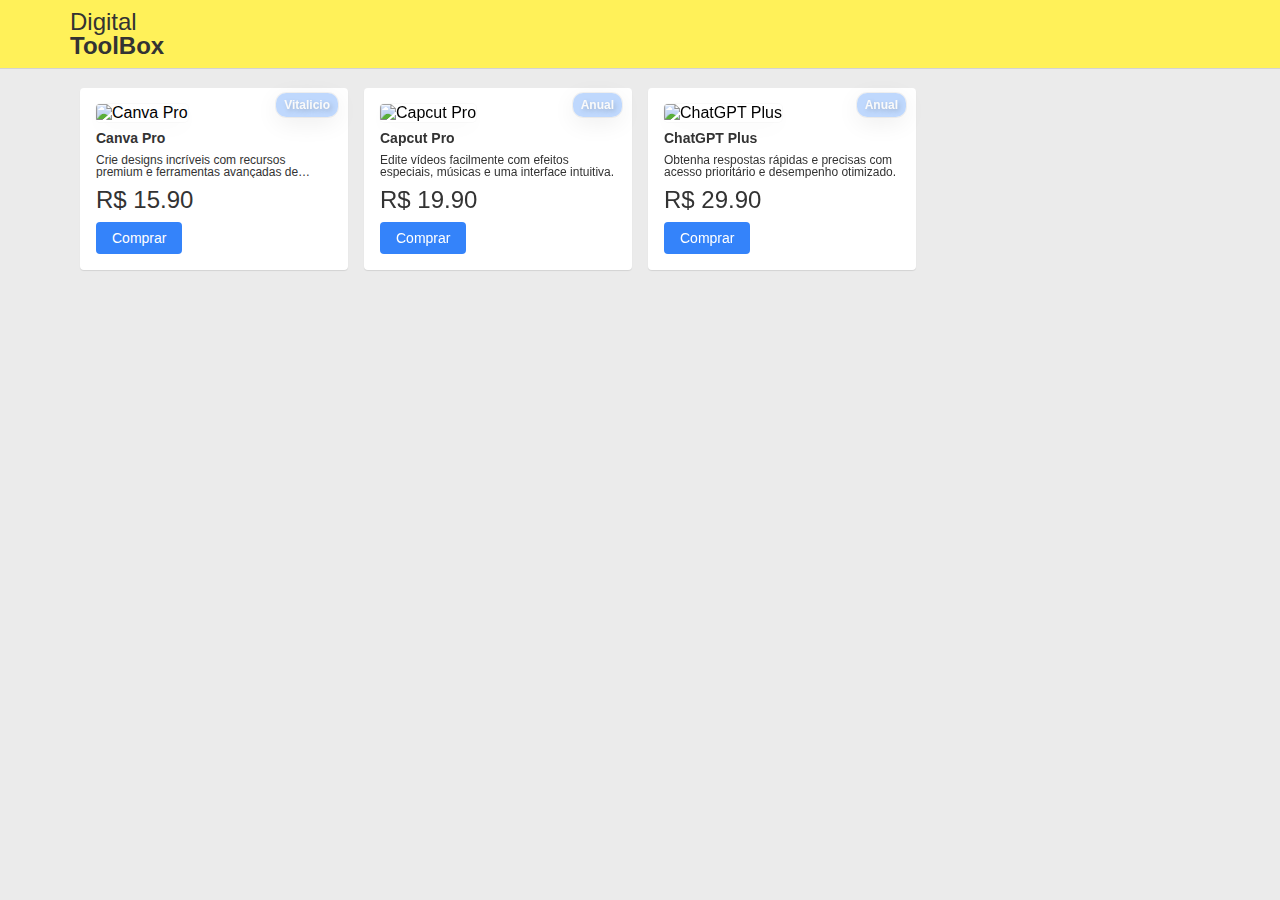
==== index.html @ a19af9f3 "Feat: Update Ok" ====
<!DOCTYPE html>
<html lang="pt-BR">
  <head>
    <meta charset="UTF-8" />
    <meta name="viewport" content="width=device-width, initial-scale=1.0" />
    <title>ToolBox Digital</title>
    <link
      rel="shortcut icon"
      href="https://bendinilog.com.br/img/favicon/favicon.ico"
      type="image/x-icon"
    />
    <link rel="stylesheet" href="style.css" />
    <script src="index.js" defer></script>
    <script src="https://cdnjs.cloudflare.com/ajax/libs/qrcodejs/1.0.0/qrcode.min.js"></script>
  </head>
  <body>
    <header class="header">
      <div class="header-content">
        <div class="logo">Digital <span>ToolBox</span></div>
      </div>
    </header>

    <div class="container">
      <div id="products" class="products">
        <!-- Os produtos serão inseridos aqui pelo JavaScript -->
      </div>
    </div>

    <div id="modal" class="modal">
      <div class="modal-content">
        <span class="close">&times;</span>
        <img
          src=""
          alt=""
          id="modal-product-image"
          class="modal-product-image"
        />
        <div class="content-info-modal">
          <div class="text-content-modal">
            <h2 id="modal-product-name"></h2>
            <p class="price-modal">R$ <span id="modal-product-price"></span></p>
          </div>
          <button id="pay-button">Fazer Pagamento</button>
        </div>
      </div>
    </div>

    <div id="payment-modal" class="modal">
      <div class="modal-content">
        <span class="close-payment-modal">&times;</span>
        <p class="instructions-modal">
          Instruções:
          <br />
          1 - Copie o código PIX clicando em "Copiar código PIX" e confirme a
          cópia.
          <br />
          2 - Abra seu aplicativo de banco e cole o código PIX no campo "Copia e
          Cola"
          <br />
          3 - Após realizar o pagamento, clique em "Enviar Comprovante para
          WhatsApp", revise a mensagem e envie-a.
        </p>
        <div id="qrcode"></div>
        <div class="qr-buttons">
          <button id="copy-pix">Copiar código PIX</button>
          <button id="whatsapp-button">Enviar Comprovante para WhatsApp</button>
        </div>
      </div>
    </div>
  </body>
</html>
---- style.css ----
* {
  padding: 0;
  margin: 0;
  box-sizing: border-box;
  font-family: sans-serif;
}

body {
  font-family: "Proxima Nova", -apple-system, "Helvetica Neue", Helvetica,
    Roboto, Arial, sans-serif;
  background-color: #ebebeb;
  margin: 0;
  padding: 0;
}

.header {
  background-color: #fff159;
  padding: 10px 0;
  box-shadow: 0 1px 0 0 rgba(0, 0, 0, 0.1);
}

.header-content {
  max-width: 1140px;
  margin: 0 auto;
  display: flex;
  align-items: center;
  justify-content: start;
}

.logo {
  width: 100px;
  line-height: 100%;
  font-size: 24px;
  font-weight: 400;
  color: #333;
}

.logo span {
  font-weight: 700;
}

.container {
  max-width: 1140px;
  margin: 20px auto;
  padding: 0 10px;
}

.products {
  display: grid;
  grid-template-columns: repeat(auto-fill, minmax(220px, 1fr));
  gap: 16px;
}

.product {
  position: relative;
  background-color: #fff;
  border-radius: 4px;
  padding: 16px;
  box-shadow: 0 1px 1px 0 rgba(0, 0, 0, 0.1);
  transition: box-shadow 0.2s ease-in-out;
}

.budge {
  position: absolute;
  top: 5px;
  right: 10px;
  padding: 5px 8px;
  border-radius: 10px;
  background-color: #3483fa50;
  backdrop-filter: blur(5px);
  font-size: 12px;
  box-shadow: rgba(0, 0, 0, 0.07) 0px 6px 24px 0px,
    rgba(0, 0, 0, 0.05) 0px 0px 0px 1px;
  font-weight: 600;
  color: #fafafa;
  text-shadow: 2px 2px 5px rgba(0, 0, 0, 0.2);
}

.product:hover {
  box-shadow: 0 7px 16px 0 rgba(0, 0, 0, 0.2), 0 1px 3px 0 rgba(0, 0, 0, 0.1);
}

.product img {
  width: 100%;
  height: 218px;
  object-fit: cover;
  aspect-ratio: 1/1;
  border-radius: 4px;
  box-shadow: rgba(0, 0, 0, 0.02) 0px 6px 24px 0px,
    rgba(0, 0, 0, 0.02) 0px 0px 0px 1px;
}

.product h2 {
  font-size: 14px;
  margin: 8px 0;
  color: #333;
}

.product .description {
  font-size: 12px;
  display: -webkit-box;
  -webkit-line-clamp: 2;
  -webkit-box-orient: vertical;
  line-height: 100%;
  overflow: hidden;
  text-overflow: ellipsis;
}

.product p {
  font-size: 24px;
  font-weight: 400;
  margin: 8px 0;
  color: #333;
}

button {
  background-color: #3483fa;
  color: white;
  border: none;
  padding: 8px 16px;
  border-radius: 4px;
  cursor: pointer;
  font-size: 14px;
  transition: background-color 0.2s ease-in-out;
}

button:hover {
  background-color: #2968c8;
}

.modal {
  display: none;
  position: fixed;
  z-index: 1;
  left: 0;
  top: 0;
  width: 100%;
  height: 100%;
  overflow: auto;
  background-color: rgba(0, 0, 0, 0.4);
}

.modal-content {
  position: relative;
  background-color: #fefefe;
  margin: 15% auto;
  padding: 20px;
  border: 1px solid #888;
  width: 80%;
  max-width: 500px;
  border-radius: 6px;
  text-align: center;
  display: flex;
  flex-direction: row;
  justify-content: center;
  gap: 30%;
  flex-wrap: wrap;
  align-items: center;
}

.modal-product-image {
  width: 150px;
  height: 150px;
  object-fit: cover;
  aspect-ratio: 1/1;
  border-radius: 4px;
  box-shadow: rgba(0, 0, 0, 0.02) 0px 6px 24px 0px,
    rgba(0, 0, 0, 0.02) 0px 0px 0px 1px;
}

.close,
.close-payment-modal {
  position: absolute;
  top: 10px;
  right: 10px;
  color: #aaa;
  font-size: 28px;
  font-weight: bold;
  cursor: pointer;
}

.close:hover,
.close-payment-modal:hover {
  color: black;
}

#qrcode {
  display: flex;
  justify-content: center;
  margin: 20px 0;
}

.qr-buttons {
  display: flex;
  flex-direction: column;
  justify-content: center;
  align-items: center;
  gap: 5px;
}

.instructions-modal {
  font-size: 12px;
  text-align: center;
}

.content-info-modal {
  display: flex;
  flex-direction: column;
  justify-content: space-between;
  padding: 10px;
}
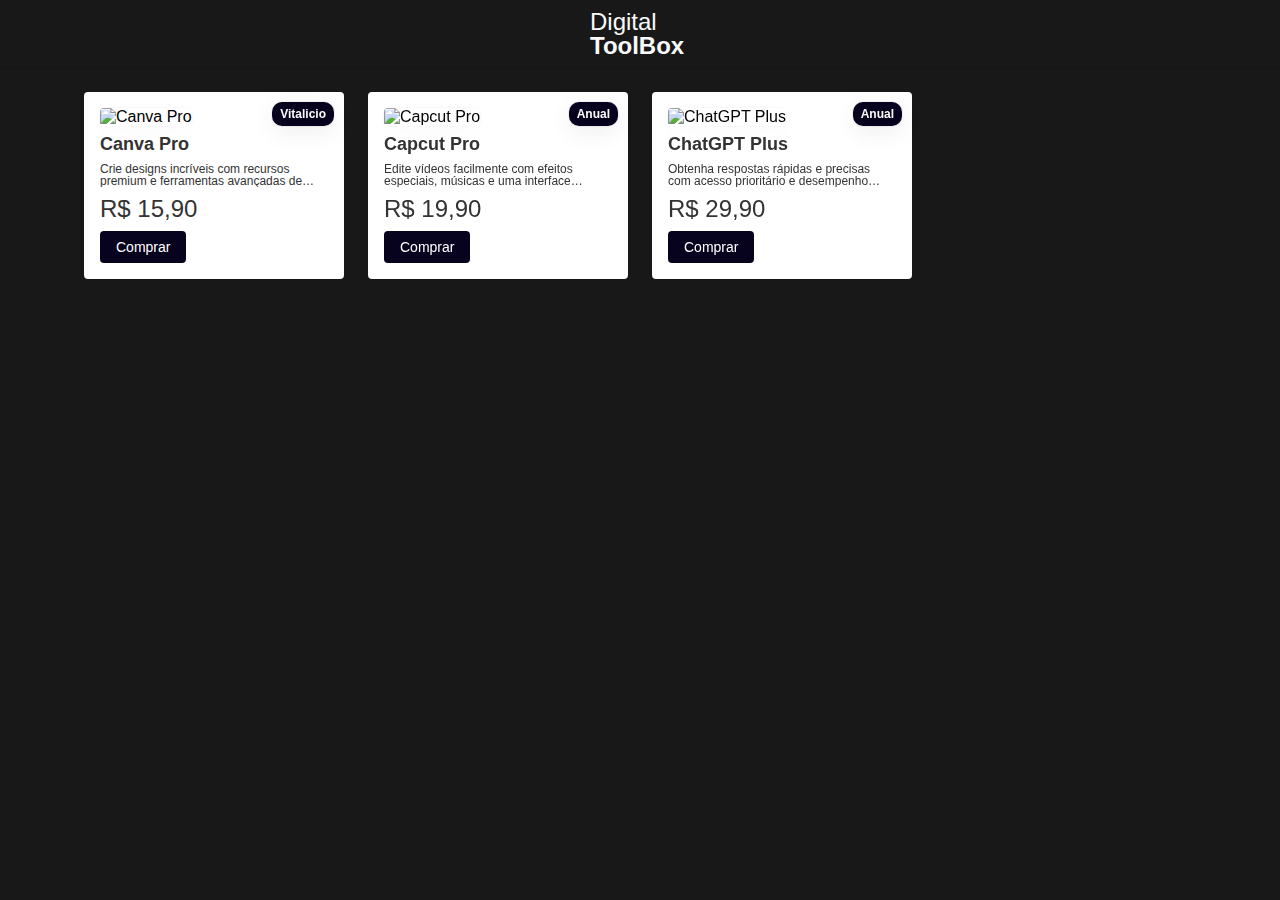
==== commit c978c589: "Feat: Update Code" ====
--- a/index.html
+++ b/index.html
@@ -10,6 +10,7 @@
       type="image/x-icon"
     />
     <link rel="stylesheet" href="style.css" />
+    <link rel="stylesheet" href="responsive.css" />
     <script src="index.js" defer></script>
     <script src="https://cdnjs.cloudflare.com/ajax/libs/qrcodejs/1.0.0/qrcode.min.js"></script>
   </head>
--- a/style.css
+++ b/style.css
@@ -5,16 +5,23 @@
   font-family: sans-serif;
 }
 
+:root {
+  --primary-color: #07021e;
+  --white: #fafafa;
+  --black: #181818;
+  --gray: #282727;
+}
+
 body {
   font-family: "Proxima Nova", -apple-system, "Helvetica Neue", Helvetica,
     Roboto, Arial, sans-serif;
-  background-color: #ebebeb;
+  background-color: var(--black);
   margin: 0;
   padding: 0;
 }
 
 .header {
-  background-color: #fff159;
+  background-color: var(--black);
   padding: 10px 0;
   box-shadow: 0 1px 0 0 rgba(0, 0, 0, 0.1);
 }
@@ -24,7 +31,7 @@
   margin: 0 auto;
   display: flex;
   align-items: center;
-  justify-content: start;
+  justify-content: center;
 }
 
 .logo {
@@ -32,7 +39,7 @@
   line-height: 100%;
   font-size: 24px;
   font-weight: 400;
-  color: #333;
+  color: var(--white);
 }
 
 .logo span {
@@ -59,14 +66,25 @@
   box-shadow: 0 1px 1px 0 rgba(0, 0, 0, 0.1);
   transition: box-shadow 0.2s ease-in-out;
 }
+.border-animate {
+  background-color: transparent;
+  padding: 4px;
+  border-radius: 4px;
+  transition: all 0.3s;
+}
+
+.border-animate:hover {
+  background-color: gray;
+  padding: 4px;
+}
 
 .budge {
   position: absolute;
-  top: 5px;
+  top: 10px;
   right: 10px;
   padding: 5px 8px;
   border-radius: 10px;
-  background-color: #3483fa50;
+  background-color: var(--primary-color);
   backdrop-filter: blur(5px);
   font-size: 12px;
   box-shadow: rgba(0, 0, 0, 0.07) 0px 6px 24px 0px,
@@ -91,7 +109,7 @@
 }
 
 .product h2 {
-  font-size: 14px;
+  font-size: 18px;
   margin: 8px 0;
   color: #333;
 }
@@ -114,7 +132,7 @@
 }
 
 button {
-  background-color: #3483fa;
+  background-color: var(--primary-color);
   color: white;
   border: none;
   padding: 8px 16px;
@@ -125,7 +143,7 @@
 }
 
 button:hover {
-  background-color: #2968c8;
+  background-color: var(--gray);
 }
 
 .modal {
@@ -208,4 +226,5 @@
   flex-direction: column;
   justify-content: space-between;
   padding: 10px;
-}
+  gap: 30px;
+}
--- a/responsive.css
+++ b/responsive.css
@@ -0,0 +1,23 @@
+@media (max-width: 400px) {
+  .product img {
+    height: 280px;
+  }
+
+  .budge {
+    font-size: 18px;
+  }
+
+  .product h2 {
+    font-size: 22px;
+  }
+
+  .product .description {
+    font-size: 16px;
+  }
+
+  button {
+    width: 100%;
+    padding: 12px 20px;
+    font-size: 18px;
+  }
+}
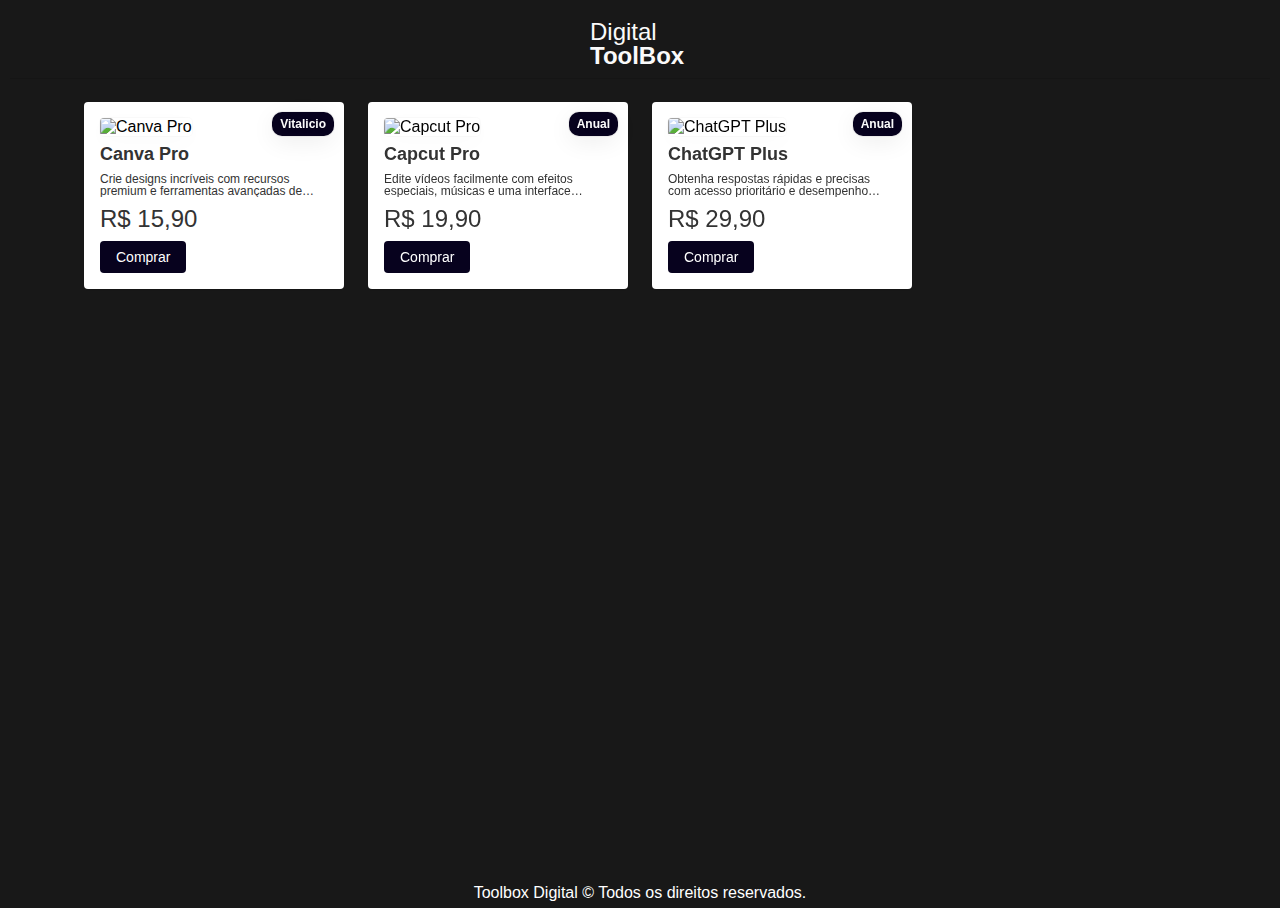
==== commit de09b324: "Feat: Last Update of Day" ====
--- a/index.html
+++ b/index.html
@@ -68,5 +68,6 @@
         </div>
       </div>
     </div>
+    <footer>Toolbox Digital &copy; Todos os direitos reservados.</footer>
   </body>
 </html>
--- a/style.css
+++ b/style.css
@@ -16,8 +16,7 @@
   font-family: "Proxima Nova", -apple-system, "Helvetica Neue", Helvetica,
     Roboto, Arial, sans-serif;
   background-color: var(--black);
-  margin: 0;
-  padding: 0;
+  padding: 10px;
 }
 
 .header {
@@ -50,6 +49,7 @@
   max-width: 1140px;
   margin: 20px auto;
   padding: 0 10px;
+  min-height: calc(100vh - 16vh);
 }
 
 .products {
@@ -228,3 +228,11 @@
   padding: 10px;
   gap: 30px;
 }
+
+footer {
+  width: 100%;
+  height: 24px;
+  color: white;
+  text-align: center;
+  padding: 10px;
+}
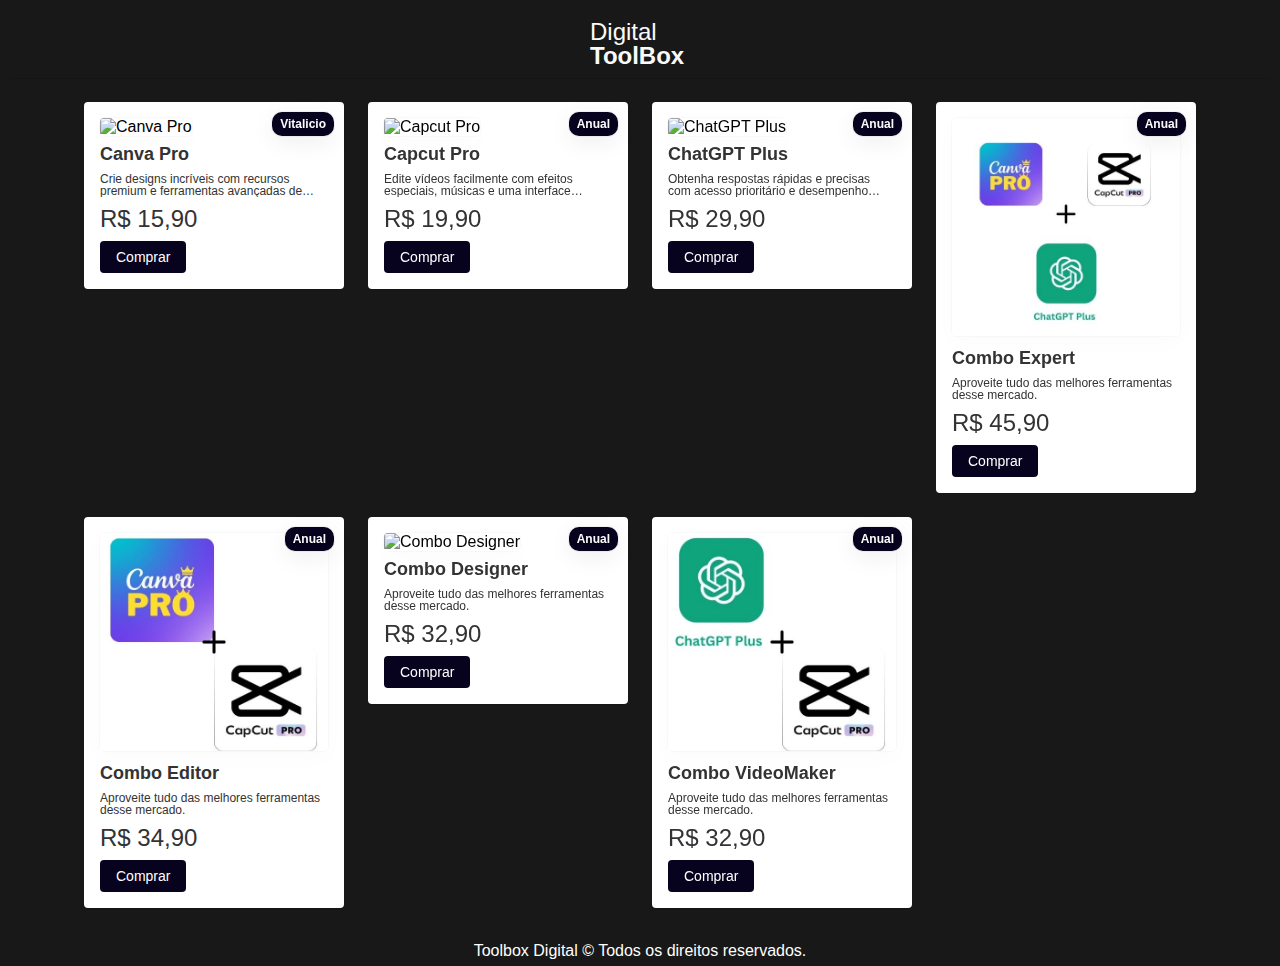
==== commit f2056cca: "Feat: Insert more product and description meta" ====
--- a/index.html
+++ b/index.html
@@ -3,6 +3,10 @@
   <head>
     <meta charset="UTF-8" />
     <meta name="viewport" content="width=device-width, initial-scale=1.0" />
+    <meta
+      name="description"
+      content="Toolbox Digital é o seu destino para descobrir e explorar as melhores ferramentas digitais que potencializam produtividade e criatividade. Encontre análises, tutoriais e dicas para otimizar seu trabalho e transformar sua experiência digital!"
+    />
     <title>ToolBox Digital</title>
     <link
       rel="shortcut icon"
@@ -56,7 +60,7 @@
           cópia.
           <br />
           2 - Abra seu aplicativo de banco e cole o código PIX no campo "Copia e
-          Cola"
+          Cola" e informe o valor do seu produto.
           <br />
           3 - Após realizar o pagamento, clique em "Enviar Comprovante para
           WhatsApp", revise a mensagem e envie-a.
--- a/responsive.css
+++ b/responsive.css
@@ -1,6 +1,11 @@
 @media (max-width: 400px) {
+  .products {
+    display: grid;
+    grid-template-columns: repeat(auto-fill, minmax(165px, 1fr));
+    gap: 5px;
+  }
   .product img {
-    height: 280px;
+    height: 150px;
   }
 
   .budge {
@@ -8,7 +13,7 @@
   }
 
   .product h2 {
-    font-size: 22px;
+    font-size: 18px;
   }
 
   .product .description {
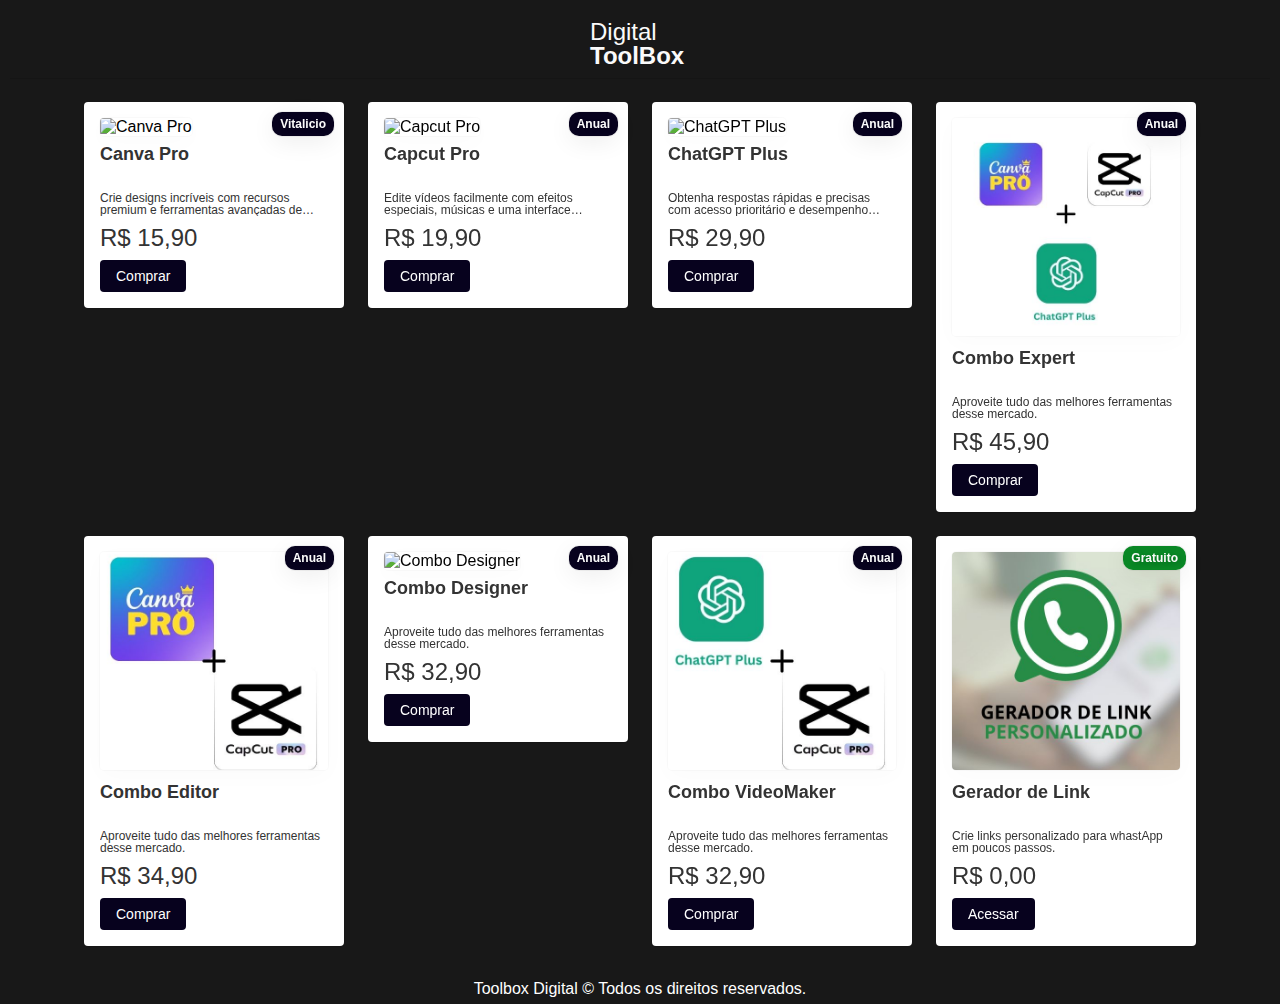
==== commit e5d35134: "Feat: update in this text description" ====
--- a/index.html
+++ b/index.html
@@ -43,6 +43,7 @@
         <div class="content-info-modal">
           <div class="text-content-modal">
             <h2 id="modal-product-name"></h2>
+            <p id="modal-product-description"></p>
             <p class="price-modal">R$ <span id="modal-product-price"></span></p>
           </div>
           <button id="pay-button">Fazer Pagamento</button>
--- a/style.css
+++ b/style.css
@@ -84,7 +84,6 @@
   right: 10px;
   padding: 5px 8px;
   border-radius: 10px;
-  background-color: var(--primary-color);
   backdrop-filter: blur(5px);
   font-size: 12px;
   box-shadow: rgba(0, 0, 0, 0.07) 0px 6px 24px 0px,
@@ -94,6 +93,15 @@
   text-shadow: 2px 2px 5px rgba(0, 0, 0, 0.2);
 }
 
+.Gratuito {
+  background-color: #098725;
+}
+.Anual,
+.Vitalicio,
+.Mensal {
+  background-color: var(--primary-color);
+}
+
 .product:hover {
   box-shadow: 0 7px 16px 0 rgba(0, 0, 0, 0.2), 0 1px 3px 0 rgba(0, 0, 0, 0.1);
 }
@@ -110,6 +118,7 @@
 
 .product h2 {
   font-size: 18px;
+  height: 40px;
   margin: 8px 0;
   color: #333;
 }
@@ -175,7 +184,12 @@
   flex-wrap: wrap;
   align-items: center;
 }
-
+#modal-product-description {
+  width: 100%;
+  padding-inline: 10%;
+  font-size: 14px;
+  padding-block: 10px;
+}
 .modal-product-image {
   width: 150px;
   height: 150px;
--- a/responsive.css
+++ b/responsive.css
@@ -9,15 +9,15 @@
   }
 
   .budge {
-    font-size: 18px;
+    font-size: 12px;
   }
 
   .product h2 {
-    font-size: 18px;
+    font-size: 16px;
   }
 
   .product .description {
-    font-size: 16px;
+    font-size: 14px;
   }
 
   button {
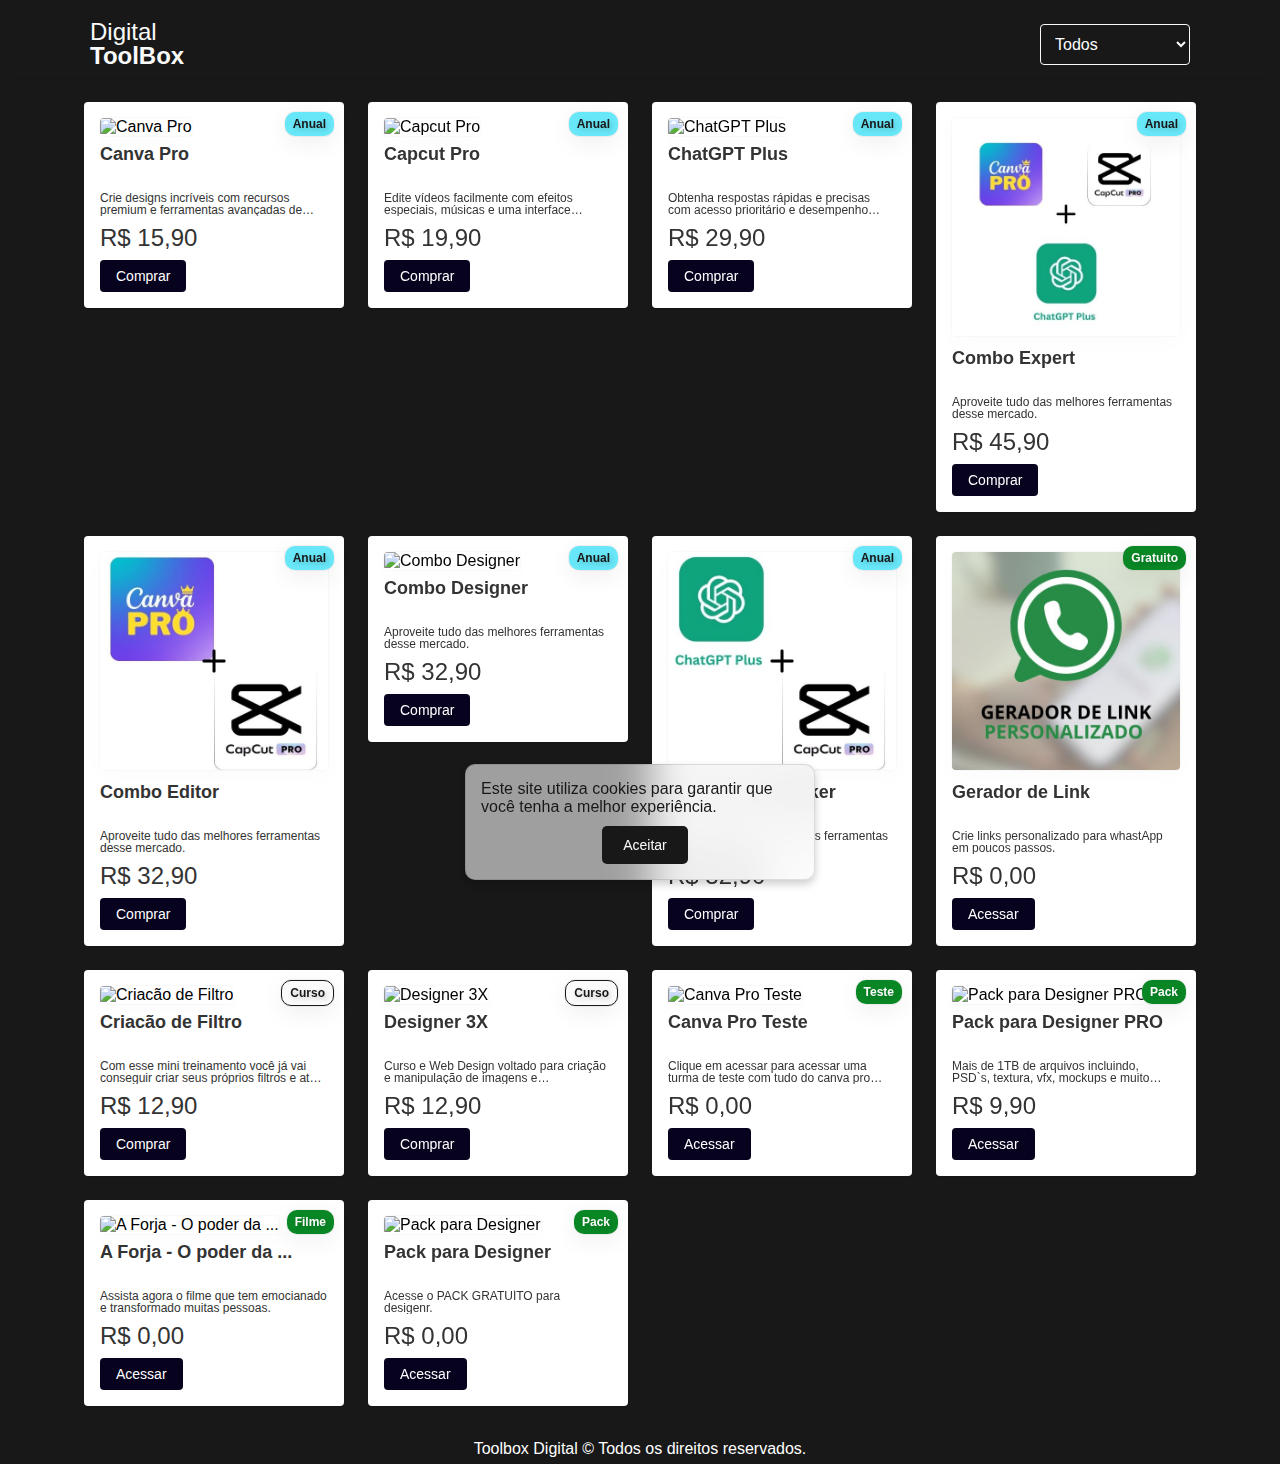
==== commit ce950e34: "Feat: update all code for best work" ====
--- a/index.html
+++ b/index.html
@@ -5,7 +5,7 @@
     <meta name="viewport" content="width=device-width, initial-scale=1.0" />
     <meta
       name="description"
-      content="Toolbox Digital é o seu destino para descobrir e explorar as melhores ferramentas digitais que potencializam produtividade e criatividade. Encontre análises, tutoriais e dicas para otimizar seu trabalho e transformar sua experiência digital!"
+      content="Toolbox Digital é o seu destino para descobrir e explorar as melhores ferramentas digitais que potencializam produtividade e criatividade."
     />
     <title>ToolBox Digital</title>
     <link
@@ -15,37 +15,41 @@
     />
     <link rel="stylesheet" href="style.css" />
     <link rel="stylesheet" href="responsive.css" />
+    <link rel="stylesheet" href="cookies/cookies.css">
     <script src="index.js" defer></script>
     <script src="https://cdnjs.cloudflare.com/ajax/libs/qrcodejs/1.0.0/qrcode.min.js"></script>
+    <script src="cookies/cookies.js" defer></script>
   </head>
   <body>
     <header class="header">
       <div class="header-content">
         <div class="logo">Digital <span>ToolBox</span></div>
+        <select id="filter" class="filter">
+          <option value="all">Todos</option>
+          <option value="Gratuito">Gratuito</option>
+          <option value="Teste">Teste</option>
+          <option value="Anual">Anual</option>
+          <option value="Pack">Pack</option>
+          <option value="Filme">Filme</option>
+          <option value="Curso">Curso</option>
+        </select>
       </div>
     </header>
 
     <div class="container">
       <div id="products" class="products">
-        <!-- Os produtos serão inseridos aqui pelo JavaScript -->
+        <!-- Produtos serão inseridos aqui pelo JavaScript -->
       </div>
     </div>
 
     <div id="modal" class="modal">
       <div class="modal-content">
         <span class="close">&times;</span>
-        <img
-          src=""
-          alt=""
-          id="modal-product-image"
-          class="modal-product-image"
-        />
+        <img id="modal-product-image" class="modal-product-image" />
         <div class="content-info-modal">
-          <div class="text-content-modal">
-            <h2 id="modal-product-name"></h2>
-            <p id="modal-product-description"></p>
-            <p class="price-modal">R$ <span id="modal-product-price"></span></p>
-          </div>
+          <h2 id="modal-product-name"></h2>
+          <p id="modal-product-description"></p>
+          <p class="price-modal">R$ <span id="modal-product-price"></span></p>
           <button id="pay-button">Fazer Pagamento</button>
         </div>
       </div>
@@ -56,23 +60,27 @@
         <span class="close-payment-modal">&times;</span>
         <p class="instructions-modal">
           Instruções:
-          <br />
-          1 - Copie o código PIX clicando em "Copiar código PIX" e confirme a
-          cópia.
-          <br />
-          2 - Abra seu aplicativo de banco e cole o código PIX no campo "Copia e
-          Cola" e informe o valor do seu produto.
-          <br />
-          3 - Após realizar o pagamento, clique em "Enviar Comprovante para
-          WhatsApp", revise a mensagem e envie-a.
+          <br />1 - Copie o código PIX clicando em "Copiar código PIX".<br />
+          2 - Abra seu aplicativo de banco e cole o código no campo "Copia e Cola".<br />
+          3 - Após pagar, clique em "Enviar Comprovante para WhatsApp".
         </p>
         <div id="qrcode"></div>
         <div class="qr-buttons">
           <button id="copy-pix">Copiar código PIX</button>
-          <button id="whatsapp-button">Enviar Comprovante para WhatsApp</button>
+          <button id="whatsapp-button">Enviar Comprovante</button>
         </div>
       </div>
     </div>
+
+
     <footer>Toolbox Digital &copy; Todos os direitos reservados.</footer>
+
+    <div class="cookie-popup" id="cookiePopup">
+      <p>
+        Este site utiliza cookies para garantir que você tenha a melhor experiência.
+      </p>
+      <button id="acceptCookies">Aceitar</button>
+    </div>
+    
   </body>
 </html>
--- a/style.css
+++ b/style.css
@@ -27,10 +27,12 @@
 
 .header-content {
   max-width: 1140px;
+  width: 100%;
   margin: 0 auto;
   display: flex;
   align-items: center;
-  justify-content: center;
+  justify-content: space-between;
+  padding-inline: 20px;
 }
 
 .logo {
@@ -43,6 +45,20 @@
 
 .logo span {
   font-weight: 700;
+}
+
+.filter {
+  padding: 10px;
+  font-size: 16px;
+  background-color: var(--black);
+  color: white;
+  border: none;
+  border-radius: 4px;
+  cursor: pointer;
+  width: 150px;
+  position: relative;
+  border: 1px solid var(--white);
+  outline: none;
 }
 
 .container {
@@ -93,10 +109,22 @@
   text-shadow: 2px 2px 5px rgba(0, 0, 0, 0.2);
 }
 
-.Gratuito {
+.Gratuito,
+.Teste,
+.Pack,
+.Filme {
   background-color: #098725;
 }
-.Anual,
+.Anual{
+  background-color: #68e7f8;
+  color: var(--black);
+}
+
+.Curso{
+background-color: var(--white);
+border: 1px solid var(--black);
+color: var(--black);
+}
 .Vitalicio,
 .Mensal {
   background-color: var(--primary-color);
--- a/responsive.css
+++ b/responsive.css
@@ -26,3 +26,10 @@
     font-size: 18px;
   }
 }
+
+@media (max-width: 310px) {
+.header-content{
+  flex-direction: column;
+  gap: 10px
+}
+}
--- a/cookies/cookies.css
+++ b/cookies/cookies.css
@@ -0,0 +1,55 @@
+:root {
+  --primary-color: #07021e;
+  --white: #fafafa;
+  --black: #181818;
+  --gray: #282727;
+}
+
+.cookie-popup {
+    width: 100%;
+    max-width: 350px;
+    padding: 30px;
+    position: fixed;
+    margin: 0 auto;
+    bottom: 20px;
+    left: 20px;
+    right: 20px;
+    background-color: #fafafa99;
+    backdrop-filter: blur(20px);
+    color: var(--black);
+    border: 1px solid #18181820;
+    padding: 15px;
+    border-radius: 10px;
+    display: none;
+    flex-direction: column;
+    align-items: center;
+    justify-content: center;
+    box-shadow: 0 4px 8px rgba(0, 0, 0, 0.2);
+    gap: 10px;
+  }
+
+  
+  .cookie-popup button {
+    background-color: var(--black);
+    color: var(--white);
+    border: 1px solid transparent;
+    padding: 10px 20px;
+    border-radius: 5px;
+    cursor: pointer;
+    margin-left: 10px;
+  }
+  
+  .cookie-popup button:hover {
+    background-color: var(--white);
+    border: 1px solid var(--black);
+    color: var(--black);
+
+  }
+
+
+  @media(max-width: 400px){
+    .cookie-popup {
+      width: 100%;
+      max-width: 200px;
+  }
+}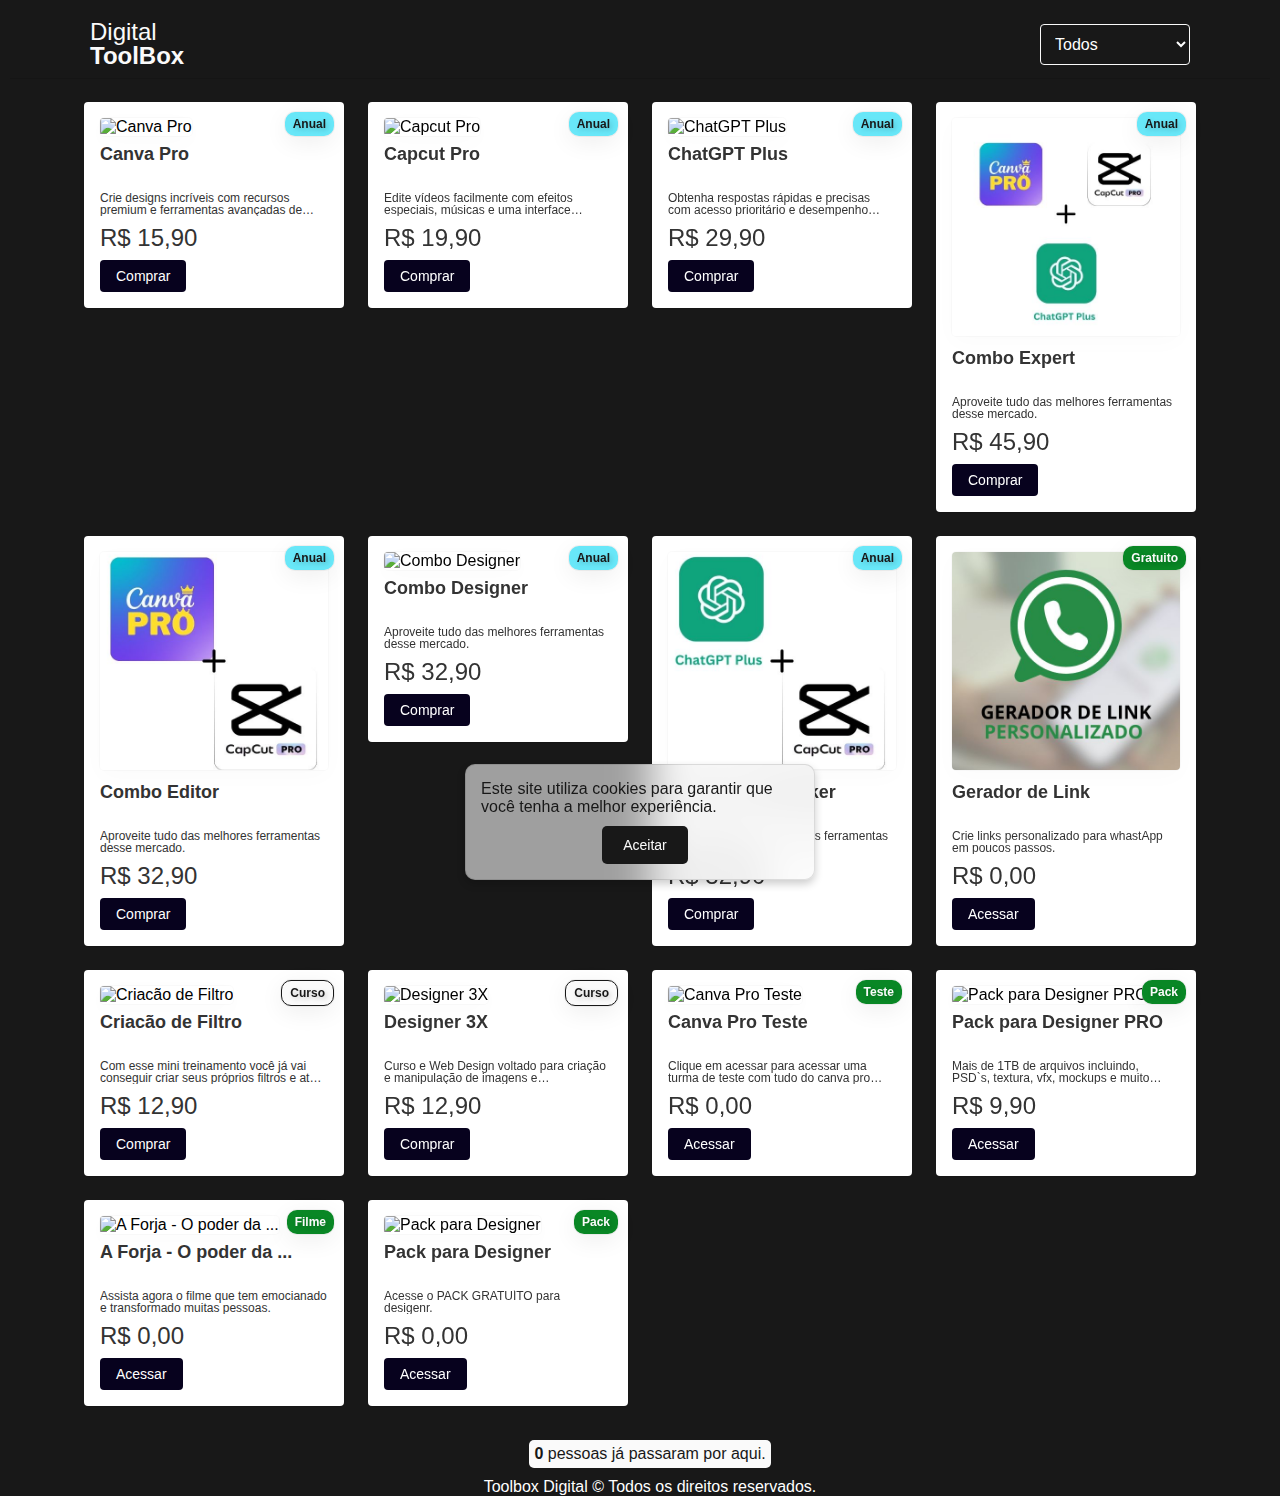
==== commit 7f5c7d85: "Feat: Inser a countdown to html and php" ====
--- a/index.html
+++ b/index.html
@@ -73,7 +73,9 @@
     </div>
 
 
-    <footer>Toolbox Digital &copy; Todos os direitos reservados.</footer>
+    <footer>
+      <p class="contador"><span id="visitCount">0</span> pessoas já passaram por aqui.</p>
+      Toolbox Digital &copy; Todos os direitos reservados.</footer>
 
     <div class="cookie-popup" id="cookiePopup">
       <p>
--- a/style.css
+++ b/style.css
@@ -271,10 +271,27 @@
   gap: 30px;
 }
 
+.contador{
+  margin-bottom: 10px;
+  padding: 5px;
+  background-color: var(--white);
+  color: var(--black);
+  border-radius: 5px;
+  width: fit-content;
+
+  span{
+    font-weight: 600;
+  }
+}
+
 footer {
   width: 100%;
   height: 24px;
   color: white;
   text-align: center;
   padding: 10px;
-}
+  margin: 10px;
+  display: flex;
+  align-items: center;
+  flex-direction: column;
+}
--- a/cookies/cookies.css
+++ b/cookies/cookies.css
@@ -50,6 +50,6 @@
   @media(max-width: 400px){
     .cookie-popup {
       width: 100%;
-      max-width: 200px;
+      max-width: 300px;
   }
 }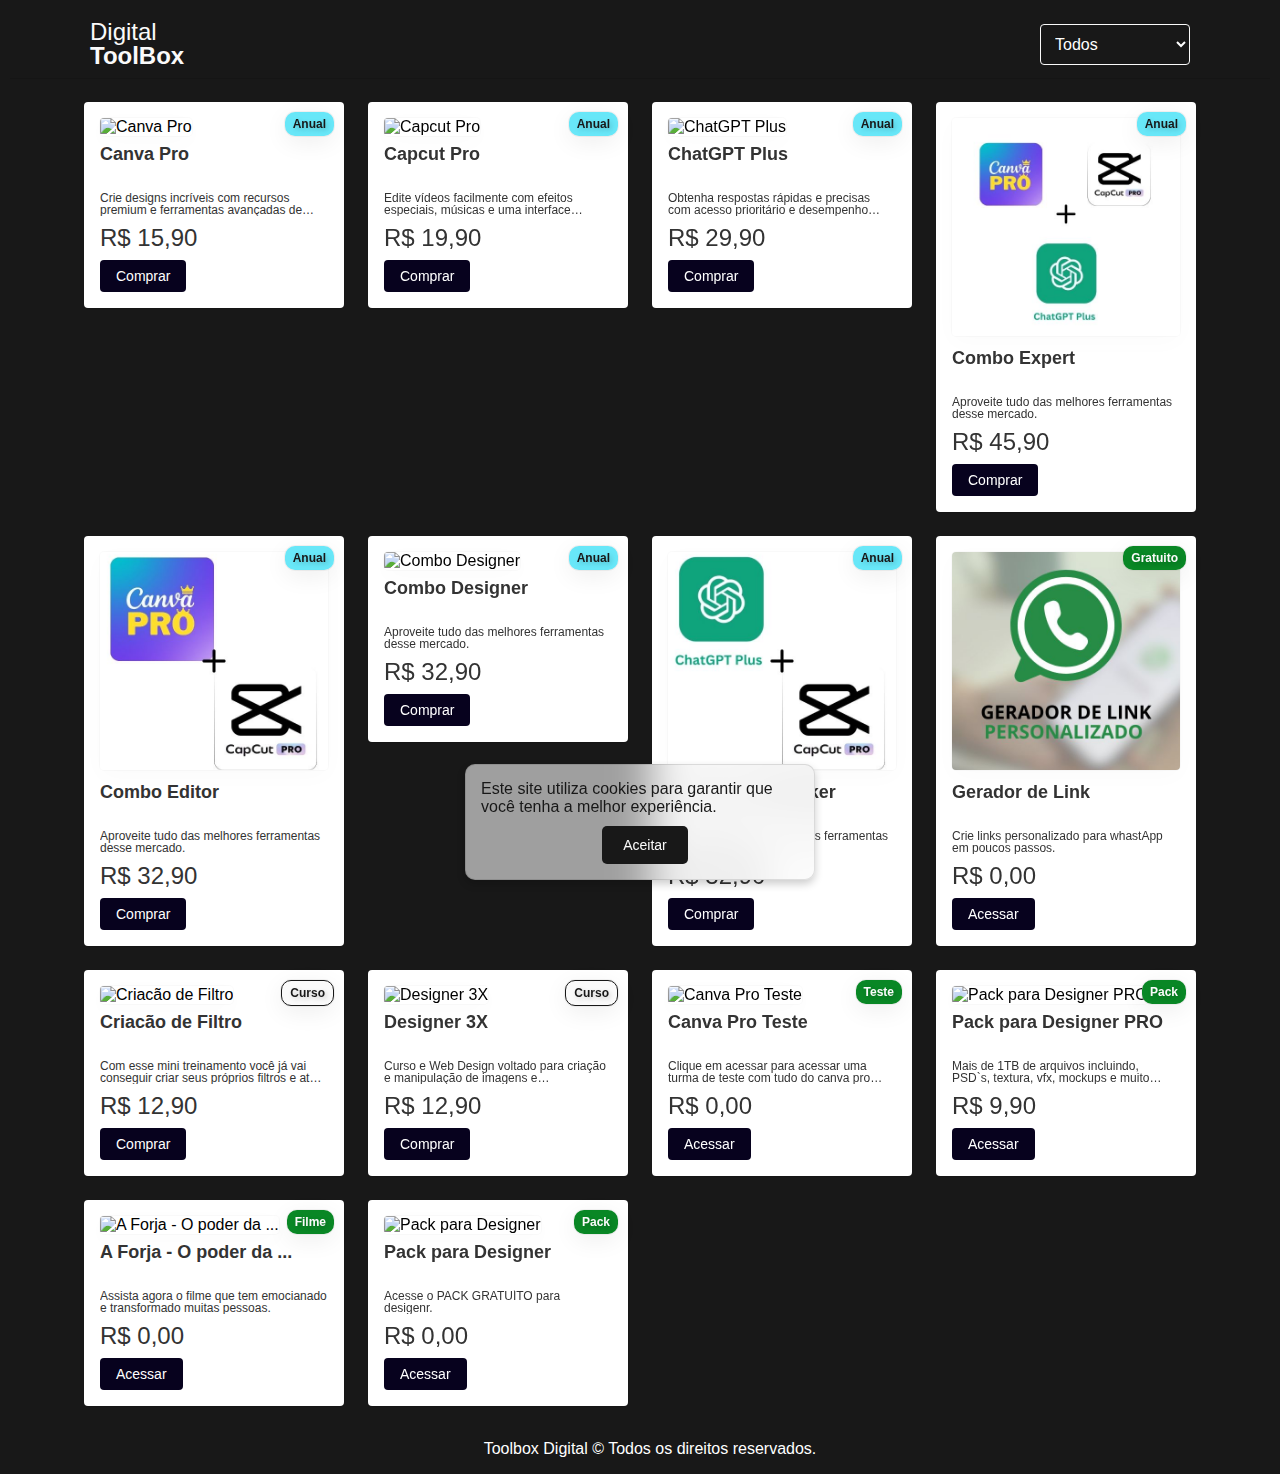
==== commit 30f4c958: "Feat: erasing the countdown" ====
--- a/index.html
+++ b/index.html
@@ -74,7 +74,7 @@
 
 
     <footer>
-      <p class="contador"><span id="visitCount">0</span> pessoas já passaram por aqui.</p>
+      
       Toolbox Digital &copy; Todos os direitos reservados.</footer>
 
     <div class="cookie-popup" id="cookiePopup">
--- a/style.css
+++ b/style.css
@@ -271,18 +271,7 @@
   gap: 30px;
 }
 
-.contador{
-  margin-bottom: 10px;
-  padding: 5px;
-  background-color: var(--white);
-  color: var(--black);
-  border-radius: 5px;
-  width: fit-content;
-
-  span{
-    font-weight: 600;
-  }
-}
+
 
 footer {
   width: 100%;
